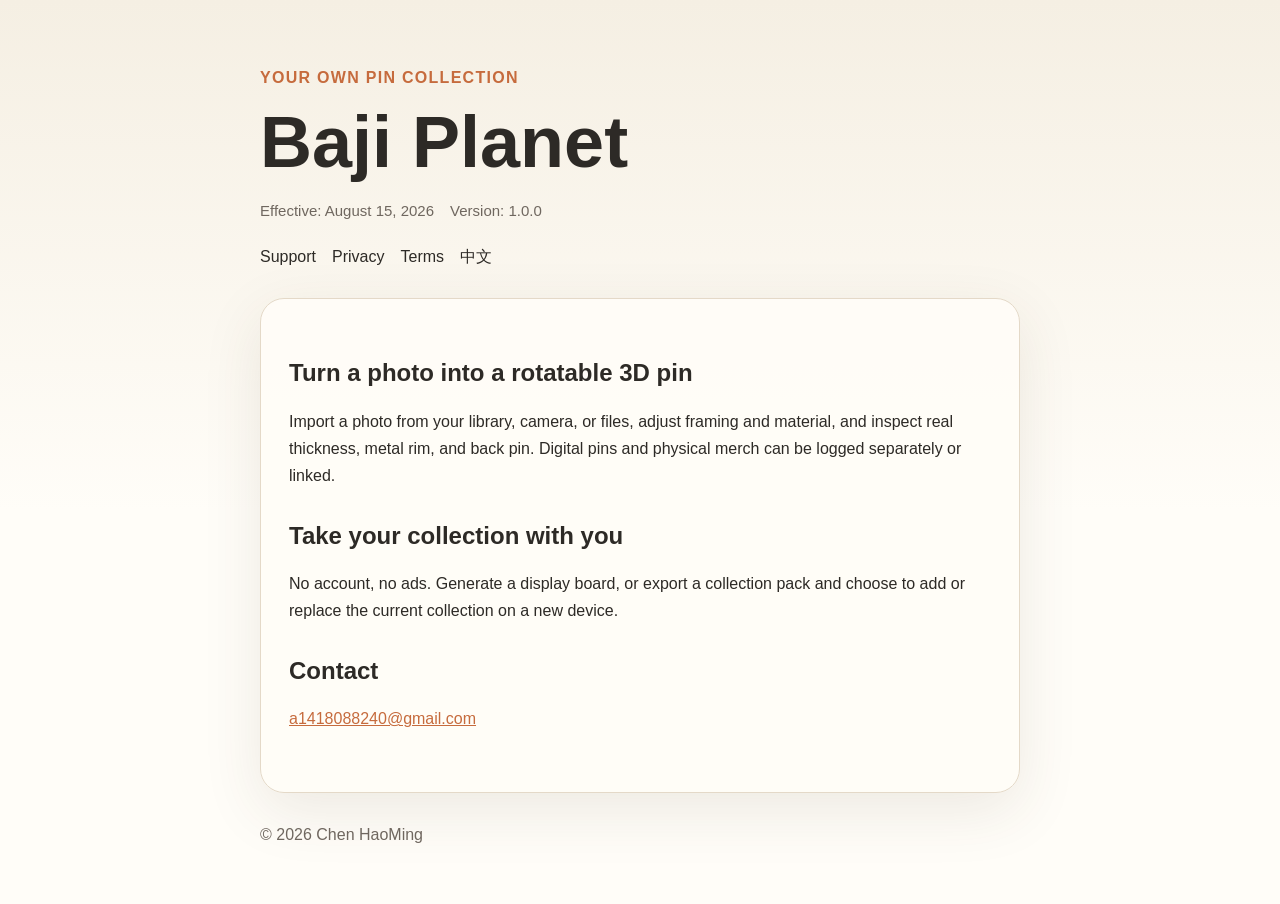
==== en/index.html @ 7b31d012 "feat: add EN pages and 1.0.0 effective date on all eight" ====
<!doctype html>
<html lang="en">
  <head>
    <meta charset="utf-8">
    <meta name="viewport" content="width=device-width, initial-scale=1">
    <meta name="description" content="Baji Planet product overview, privacy policy, and support">
    <title>Baji Planet</title>
    <link rel="stylesheet" href="../styles.css">
    <link rel="alternate" hreflang="en" href="https://abnormalboy.github.io/baji-planet-site/en/">
    <link rel="alternate" hreflang="zh-Hans" href="https://abnormalboy.github.io/baji-planet-site/">
  </head>
  <body>
    <header>
      <p class="eyebrow">Your own pin collection</p>
      <h1>Baji Planet</h1>
      <p class="article-meta"><span>Effective: August 15, 2026</span><span>Version: 1.0.0</span></p>
      <nav aria-label="Legal and support">
        <a href="./support/">Support</a>
        <a href="./privacy/">Privacy</a>
        <a href="./terms/">Terms</a>
        <a href="../" lang="zh-Hans">中文</a>
      </nav>
    </header>
    <main>
      <h2>Turn a photo into a rotatable 3D pin</h2>
      <p>Import a photo from your library, camera, or files, adjust framing and material, and inspect real thickness, metal rim, and back pin. Digital pins and physical merch can be logged separately or linked.</p>
      <h2>Take your collection with you</h2>
      <p>No account, no ads. Generate a display board, or export a collection pack and choose to add or replace the current collection on a new device.</p>
      <h2>Contact</h2>
      <p><a href="mailto:a1418088240@gmail.com">a1418088240@gmail.com</a></p>
    </main>
    <footer>© 2026 Chen HaoMing</footer>
  </body>
</html>
---- styles.css ----
:root {
  color-scheme: light;
  --ink: #2d2a26;
  --muted: #6f675f;
  --paper: #fffdf8;
  --wash: #f5efe3;
  --accent: #c66b3d;
  --line: #e4d9c8;
}

* {
  box-sizing: border-box;
}

body {
  margin: 0;
  color: var(--ink);
  background: linear-gradient(180deg, var(--wash), var(--paper) 32rem);
  font: 16px/1.7 -apple-system, BlinkMacSystemFont, "Segoe UI", sans-serif;
}

a {
  color: var(--accent);
}

header,
main,
footer {
  width: min(760px, calc(100% - 40px));
  margin-inline: auto;
}

header {
  padding: 64px 0 28px;
}

nav {
  display: flex;
  flex-wrap: wrap;
  gap: 16px;
  margin-top: 20px;
}

nav a {
  color: var(--ink);
  text-decoration: none;
}

main {
  min-height: 55vh;
  padding: 28px;
  background: color-mix(in srgb, var(--paper) 92%, transparent);
  border: 1px solid var(--line);
  border-radius: 24px;
  box-shadow: 0 18px 60px rgb(78 61 40 / 10%);
}

h1,
h2 {
  line-height: 1.2;
}

h1 {
  margin: 0;
  font-size: clamp(2.25rem, 7vw, 4.5rem);
}

h2 {
  margin-top: 2rem;
}

.eyebrow {
  margin: 0 0 8px;
  color: var(--accent);
  font-weight: 700;
  letter-spacing: 0.08em;
  text-transform: uppercase;
}

.article-meta {
  display: flex;
  flex-wrap: wrap;
  gap: 8px 16px;
  margin: 12px 0 0;
  color: var(--muted);
  font-size: 0.9375rem;
}

.notice {
  padding: 14px 16px;
  border: 1px solid #d5926f;
  border-radius: 12px;
  background: #fff3eb;
}

footer {
  padding: 28px 0 56px;
  color: var(--muted);
}
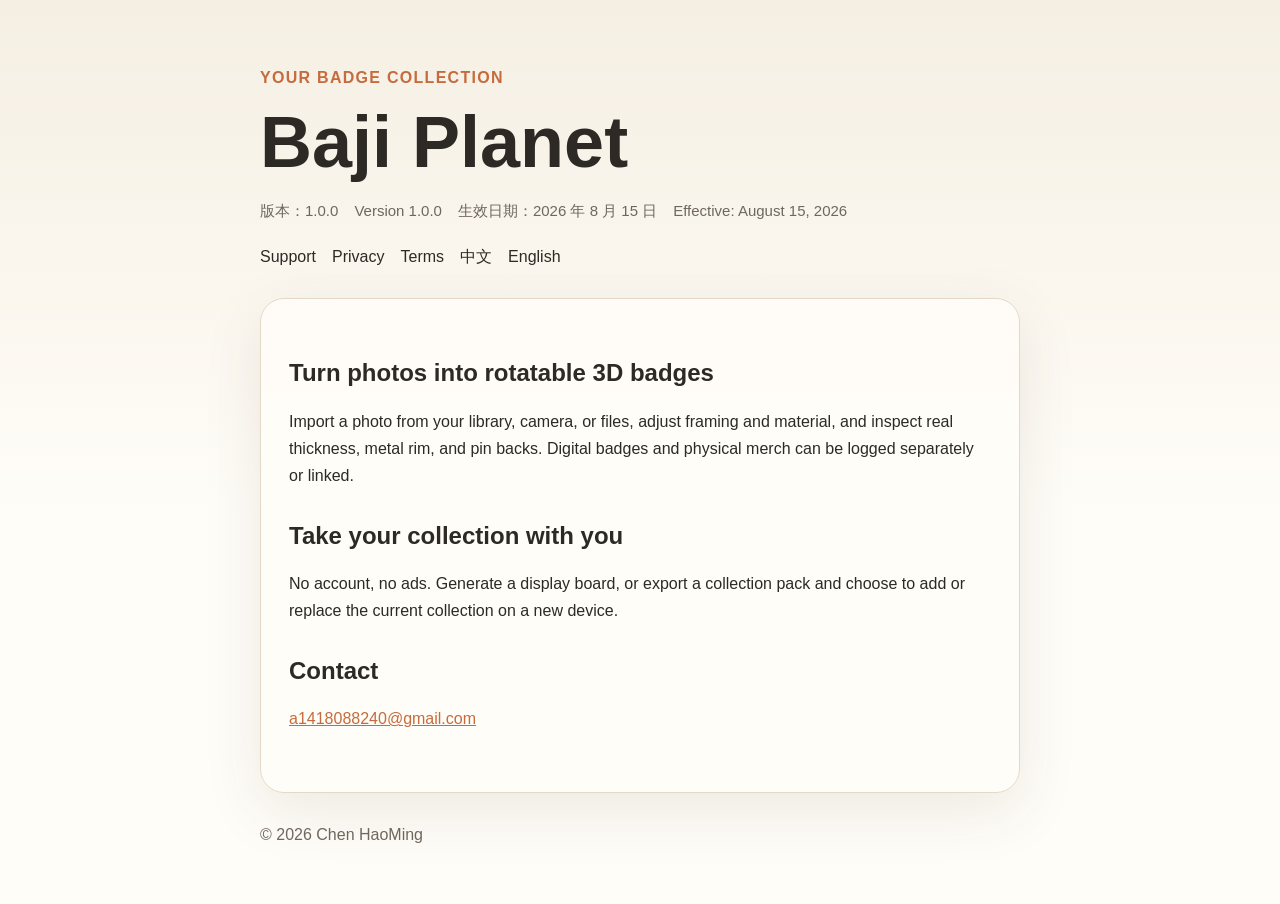
==== commit 4c472ef6: "Align bilingual version/date wording and language nav on every page." ====
--- a/en/index.html
+++ b/en/index.html
@@ -11,19 +11,25 @@
   </head>
   <body>
     <header>
-      <p class="eyebrow">Your own pin collection</p>
+      <p class="eyebrow">Your badge collection</p>
       <h1>Baji Planet</h1>
-      <p class="article-meta"><span>Effective: August 15, 2026</span><span>Version: 1.0.0</span></p>
+      <p class="article-meta">
+        <span>版本：1.0.0</span>
+        <span>Version 1.0.0</span>
+        <span>生效日期：2026 年 8 月 15 日</span>
+        <span>Effective: August 15, 2026</span>
+      </p>
       <nav aria-label="Legal and support">
         <a href="./support/">Support</a>
         <a href="./privacy/">Privacy</a>
         <a href="./terms/">Terms</a>
-        <a href="../" lang="zh-Hans">中文</a>
+        <a href="../">中文</a>
+        <a href="./">English</a>
       </nav>
     </header>
     <main>
-      <h2>Turn a photo into a rotatable 3D pin</h2>
-      <p>Import a photo from your library, camera, or files, adjust framing and material, and inspect real thickness, metal rim, and back pin. Digital pins and physical merch can be logged separately or linked.</p>
+      <h2>Turn photos into rotatable 3D badges</h2>
+      <p>Import a photo from your library, camera, or files, adjust framing and material, and inspect real thickness, metal rim, and pin backs. Digital badges and physical merch can be logged separately or linked.</p>
       <h2>Take your collection with you</h2>
       <p>No account, no ads. Generate a display board, or export a collection pack and choose to add or replace the current collection on a new device.</p>
       <h2>Contact</h2>
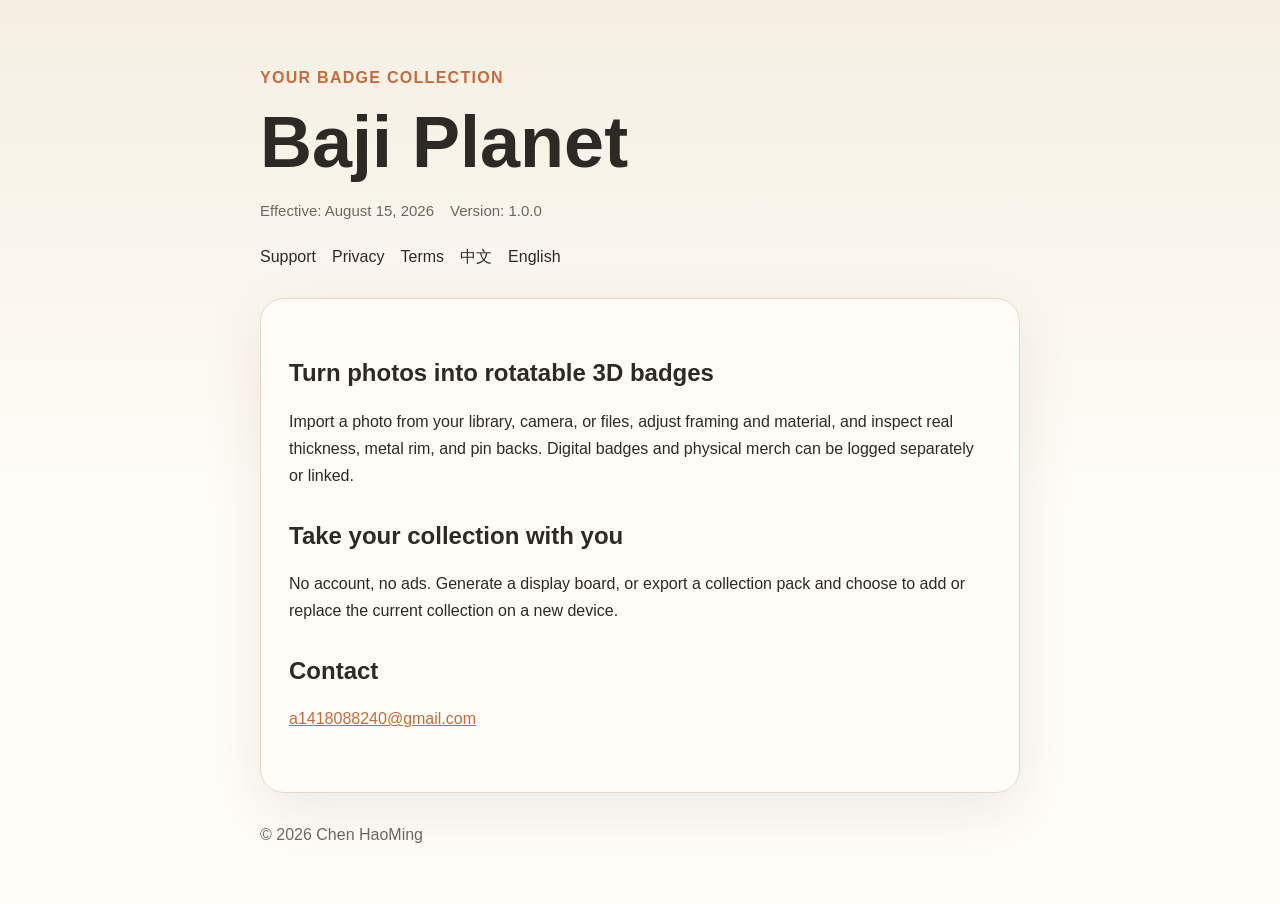
==== commit ef1d7f31: "fix: locale-specific version/date labels like littlejourney" ====
--- a/en/index.html
+++ b/en/index.html
@@ -13,12 +13,7 @@
     <header>
       <p class="eyebrow">Your badge collection</p>
       <h1>Baji Planet</h1>
-      <p class="article-meta">
-        <span>版本：1.0.0</span>
-        <span>Version 1.0.0</span>
-        <span>生效日期：2026 年 8 月 15 日</span>
-        <span>Effective: August 15, 2026</span>
-      </p>
+      <p class="article-meta"><span>Effective: August 15, 2026</span><span>Version: 1.0.0</span></p>
       <nav aria-label="Legal and support">
         <a href="./support/">Support</a>
         <a href="./privacy/">Privacy</a>
